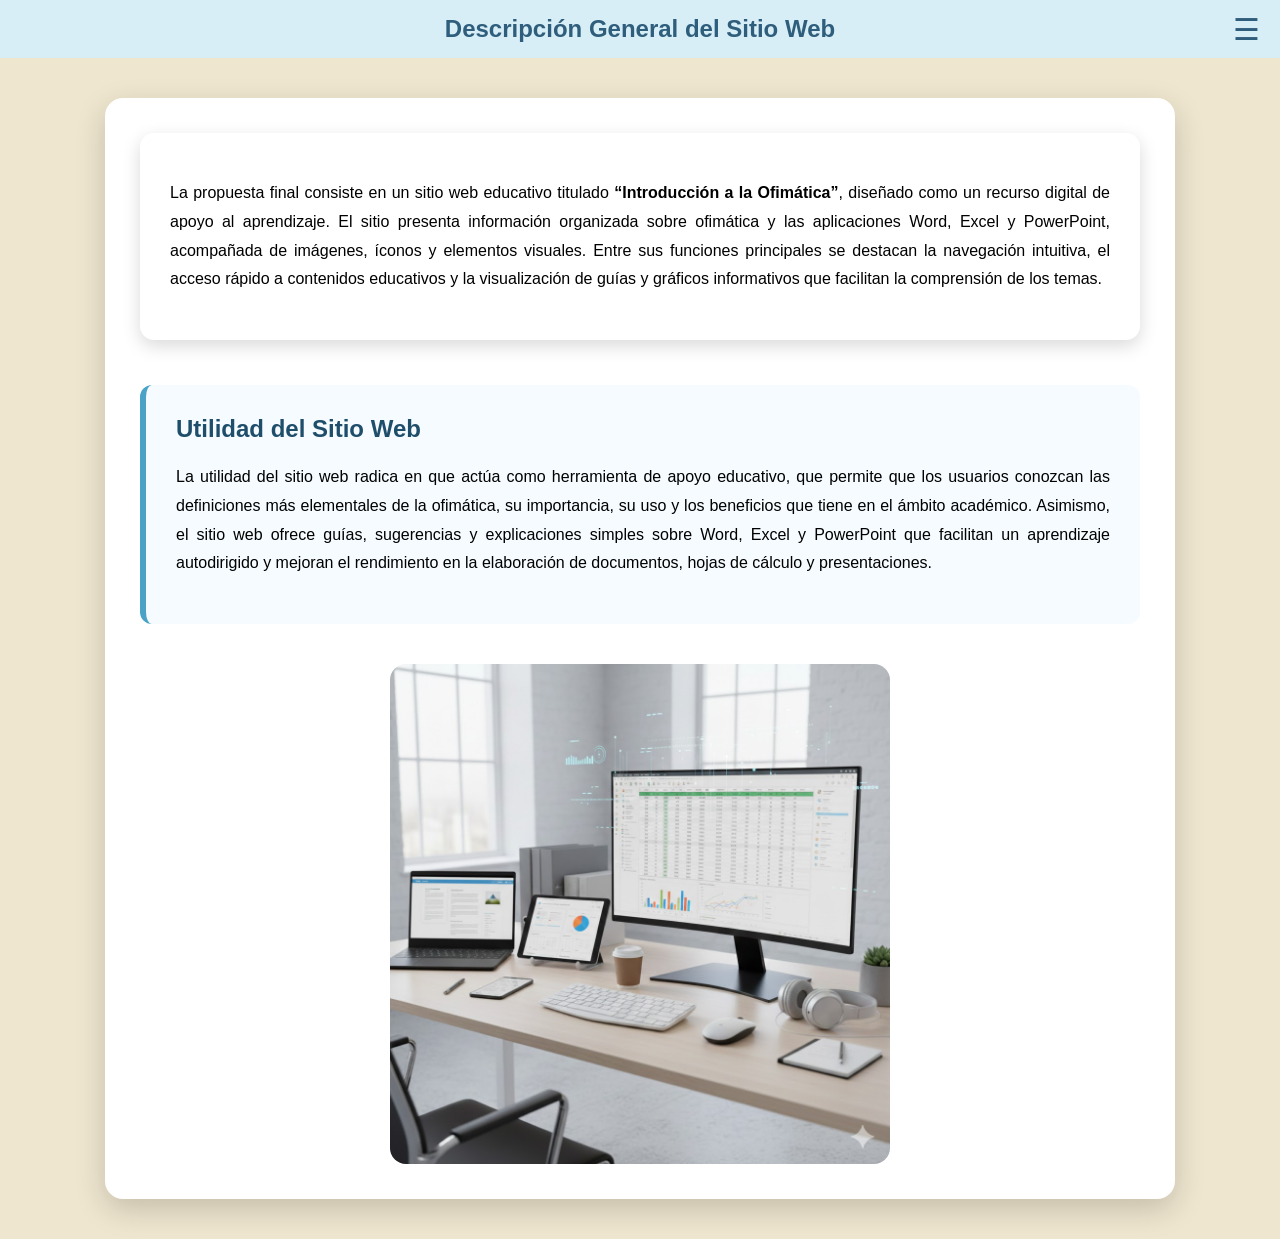
==== descripcion-general.html @ c8c2605b "Add files via upload" ====
<!DOCTYPE html>
<html lang="es">
<head>
<meta charset="UTF-8">
<title>Descripción General</title>
<meta name="viewport" content="width=device-width, initial-scale=1.0">
<link rel="stylesheet" href="css/style.css">
</head>

<body>

<header>
  <h1>Descripción General del Sitio Web</h1>
  <div class="hamburger" onclick="toggleMenu()">☰</div>
</header>

<div class="menu-overlay" id="menu">
  <div class="close-btn" onclick="toggleMenu()">✖</div>
  <ul>
    <li><a href="introduccion.html" onclick="toggleMenu()">Introducción</a></li>
    <li><a href="objetivos.html" onclick="toggleMenu()">Objetivos</a></li>
    <li><a href="descripcion-general.html" onclick="toggleMenu()">Descripción General</a></li>
    <li><a href="aplicaciones-ofimaticas.html" onclick="toggleMenu()">Aplicaciones Ofimáticas</a></li>
    <li><a href="glosario.html" onclick="toggleMenu()">Glosario</a></li>
    <li><a href="practica.html" onclick="toggleMenu()">Práctica</a></li>
  </ul>
</div>

<section class="contenido">

  <!-- DESCRIPCIÓN -->
  <div class="card-descripcion">
    <p class="justify">
      La propuesta final consiste en un sitio web educativo titulado
      <b>“Introducción a la Ofimática”</b>, diseñado como un recurso digital de apoyo
      al aprendizaje. El sitio presenta información organizada sobre ofimática y las
      aplicaciones Word, Excel y PowerPoint, acompañada de imágenes, íconos y elementos
      visuales. Entre sus funciones principales se destacan la navegación intuitiva,
      el acceso rápido a contenidos educativos y la visualización de guías y gráficos
      informativos que facilitan la comprensión de los temas.
    </p>
  </div>
  <!-- UTILIDAD -->
  <div class="utilidad-box">
    <h2>Utilidad del Sitio Web</h2>
    <p class="justify">
      La utilidad del sitio web radica en que actúa como herramienta de apoyo educativo,
      que permite que los usuarios conozcan las definiciones más elementales de la
      ofimática, su importancia, su uso y los beneficios que tiene en el ámbito académico.
      Asimismo, el sitio web ofrece guías, sugerencias y explicaciones simples sobre Word,
      Excel y PowerPoint que facilitan un aprendizaje autodirigido y mejoran el rendimiento
      en la elaboración de documentos, hojas de cálculo y presentaciones.
    </p>
  </div>

  <!-- IMAGEN -->
  <div class="imagen-descripcion">
    <img src="images/descrip1.jpg" alt="Trabajo colaborativo">
  </div>

</section>

<script src="js/menu.js"></script>
</body>
</html>
---- css/style.css ----
body {
    margin: 0;
    font-family: "Segoe UI", sans-serif;
    background-color: #efe6cf;
}

/* ================= HEADER ================= */
header {
    background-color: #d7eef7;
    padding: 15px 20px;
    display: flex;
    align-items: center;
    justify-content: center;
    position: relative;
    color: #2f5d7c;
}

header h1 {
    font-size: 24px;
    margin: 0;
    text-align: center;
}

/* ================= HAMBURGUESA ================= */
.hamburger {
    position: absolute;
    right: 20px;
    font-size: 30px;
    cursor: pointer;
    user-select: none;
}

/* ================= MENÚ ================= */
.menu-overlay {
    position: fixed;
    top: 0;
    right: -100%;
    width: 100%;
    height: 100%;
    background-color: rgba(47,93,124,0.97);
    display: flex;
    justify-content: center;
    align-items: center;
    transition: right 0.4s ease;
    z-index: 1000;
}

.menu-overlay.active {
    right: 0;
}

.close-btn {
    position: absolute;
    top: 20px;
    right: 25px;
    font-size: 35px;
    color: white;
    cursor: pointer;
}

.menu-overlay ul {
    list-style: none;
    padding: 0;
    margin: 0;
    text-align: center;
}

.menu-overlay li {
    margin: 20px 0;
}

.menu-overlay a {
    color: white;
    font-size: 22px;
    text-decoration: none;
    font-weight: bold;
}

.menu-overlay a:hover {
    color: #ffe08a;
}

/* ================= CONTENIDO ================= */
.contenido {
    max-width: 1000px;
    margin: 40px auto;
    padding: 35px;
    background-color: white;
    border-radius: 18px;
    box-shadow: 0 10px 30px rgba(0,0,0,0.18);
}

/* texto como antes */
.justify {
    text-align: justify;
    line-height: 1.8;
}

/* ================= IMÁGENES INTRO ================= */
.imagenes {
    display: grid;
    grid-template-columns: repeat(2, 1fr);
    gap: 30px;
    margin-top: 35px;
}

.imagenes img {
    width: 100%;
    border-radius: 18px;
    box-shadow: 0 8px 22px rgba(0,0,0,0.25);
    transition: transform 0.4s ease, box-shadow 0.4s ease;
}

.imagenes img:hover {
    transform: scale(1.06);
    box-shadow: 0 14px 35px rgba(0,0,0,0.35);
}

/* ================= OBJETIVOS ================= */
.objetivos {
    display: grid;
    grid-template-columns: repeat(auto-fit, minmax(260px, 1fr));
    gap: 25px;
    margin-top: 30px;
}

.objetivo {
    background: linear-gradient(135deg, #eef6fb, #ffffff);
    padding: 25px;
    border-radius: 16px;
    box-shadow: 0 6px 18px rgba(0,0,0,0.15);
    transition: transform 0.3s ease;
}

.objetivo:hover {
    transform: translateY(-6px);
}

.objetivo h3 {
    margin-top: 0;
    color: #1f4e68;
}

/* ================= GLOSARIO ================= */
.lista-glosario li {
    margin-bottom: 12px;
    line-height: 1.6;
}

/* ================= RESPONSIVE ================= */
@media (max-width: 900px) {
    header h1 {
        font-size: 18px;
    }

    .imagenes {
        grid-template-columns: 1fr;
    }
}
/* OBJETIVO GENERAL */
.objetivo-general {
    background-color: #eaf6fb;
    border-left: 6px solid #4aa3c7;
    padding: 25px;
    border-radius: 10px;
    margin-bottom: 40px;
}

.objetivo-general h2 {
    margin-top: 0;
    color: #1f4e6b;
}

/* TÍTULO OBJETIVOS ESPECÍFICOS */
.titulo-especificos {
    margin-bottom: 25px;
    color: #1f4e6b;
}

/* GRID DE OBJETIVOS */
.objetivos-grid {
    display: grid;
    grid-template-columns: repeat(auto-fit, minmax(250px, 1fr));
    gap: 25px;
    margin-bottom: 40px;
}

/* TARJETAS */
.objetivo-card {
    background-color: #f8fcff;
    padding: 20px;
    border-radius: 12px;
    box-shadow: 0 4px 12px rgba(0,0,0,0.12);
    display: flex;
    gap: 15px;
    align-items: flex-start;
    transition: transform 0.3s ease, box-shadow 0.3s ease;
}

.objetivo-card span {
    background-color: #4aa3c7;
    color: white;
    font-weight: bold;
    border-radius: 50%;
    width: 26px;
    height: 26px;
    display: flex;
    align-items: center;
    justify-content: center;
    flex-shrink: 0;
}

/* HOVER (interacción que tú querías) */
.objetivo-card:hover {
    transform: translateY(-6px);
    box-shadow: 0 8px 18px rgba(0,0,0,0.2);
}

/* IMAGEN */
.imagen-objetivo img {
    max-width: 600px;
    width: 100%;
    display: block;
    margin: 0 auto;
    border-radius: 14px;
    transition: transform 0.4s ease;
}

.imagen-objetivo img:hover {
    transform: scale(1.05);
}
/* DESCRIPCIÓN GENERAL */
.card-descripcion {
    background-color: #ffffff;
    padding: 30px;
    border-radius: 14px;
    box-shadow: 0 6px 18px rgba(0,0,0,0.15);
    margin-bottom: 45px;
    line-height: 1.7;
}

/* GRID APLICACIONES */
.apps-grid {
    display: flex;
    flex-direction: column;
    gap: 25px;
    margin-bottom: 45px;
}

/* UTILIDAD */
.utilidad-box {
    background-color: #f5fbff;
    padding: 30px;
    border-left: 6px solid #4aa3c7;
    border-radius: 12px;
    margin-bottom: 40px;
}

.utilidad-box h2 {
    margin-top: 0;
    color: #1f4e6b;
}

/* IMAGEN */
.imagen-descripcion img {
    width: 100%;
    max-width: 500px;
    display: block;
    margin: 0 auto;
    border-radius: 16px;
    transition:
}
/* APLICACIONES OFIMÁTICAS */
.app-card {
    display: flex;
    align-items: center;
    gap: 25px;
    padding: 25px;
    margin-bottom: 30px;
    border-radius: 14px;
    box-shadow: 0 6px 16px rgba(0,0,0,0.15);
    transition: transform 0.3s ease, box-shadow 0.3s ease;
}

.app-card:hover {
    transform: translateY(-6px);
    box-shadow: 0 10px 24px rgba(0,0,0,0.25);
}

.app-card img {
    width: 90px;
    transition: transform 0.3s ease;
}

.app-card:hover img {
    transform: scale(1.1);
}

.word {
    background-color: #eaf4fb;
}

.excel {
    background-color: #eef9f1;
    flex-direction: row-reverse;
	font-size: 20px
		
}

}

.powerpoint {
    background-color: #fff1e8;
}

.app-card h2 {
    margin-top: 0;
    color: #2f5d7c;
}

.imagen-final img {
    width: 100%;
    max-width: 420px;
    display: block;
    margin: 40px auto 0;
    border-radius: 16px;
    box-shadow: 0 8px 22px rgba(0,0,0,0.25);
}
/* APLICACIONES OFIMÁTICAS */
.app-card {
    display: flex;
    align-items: center;
    gap: 25px;
    padding: 25px;
    margin-bottom: 30px;
    border-radius: 14px;
    box-shadow: 0 6px 16px rgba(0,0,0,0.15);
    transition: transform 0.3s ease, box-shadow 0.3s ease;
}

.app-card:hover {
    transform: translateY(-6px);
    box-shadow: 0 10px 24px rgba(0,0,0,0.25);
}

.app-card img {
    width: 90px;
    transition: transform 0.3s ease;
}

.app-card:hover img {
    transform: scale(1.1);
}

.word {
    background-color: #eaf4fb;
}

.excel {
    background-color: #eef9f1;
    flex-direction: row-reverse;
}

.powerpoint {
    background-color: #fff1e8;
}

.app-card h2 {
    margin-top: 0;
    color: #2f5d7c;
}

.imagen-final img {
    width: 100%;
    max-width: 420px;
    display: block;
    margin: 40px auto 0;
    border-radius: 16px;
    box-shadow: 0 8px 22px rgba(0,0,0,0.25);
}

/* RESPONSIVE */
@media (max-width: 768px) {
    .app-card {
        flex-direction: column;
        text-align: center;
    }
}
/* GLOSARIO */
.titulo-glosario {
    color: #2f5d7c;
    margin-bottom: 20px;
}

.lista-glosario {
    list-style: none;
    padding: 0;
}

.lista-glosario li {
    display: flex;
    align-items: flex-start;
    gap: 12px;
    margin-bottom: 14px;
    line-height: 1.6;
    background-color: #f6fbff;
    padding: 14px 18px;
    border-radius: 10px;
    box-shadow: 0 4px 10px rgba(0,0,0,0.08);
    transition: transform 0.3s ease;
}

.lista-glosario li:hover {
    transform: translateX(6px);
}

.check {
    color: #3fa9f5;
    font-weight: bold;
    font-size: 18px;
    margin-top: 2px;
}

/* IMAGEN FINAL */
.imagen-glosario-final img {
    width: 100%;
    max-width: 420px;
    display: block;
    margin: 40px auto 0;
    border-radius: 16px;
    box-shadow: 0 8px 22px rgba(0,0,0,0.25);
}
/* ===== PRÁCTICA ===== */
.practica {
    text-align: center;
}

.practica-texto {
    background-color: #f4f9fc;
    padding: 25px;
    border-radius: 12px;
    border-left: 6px solid #4fa3c7;
    margin-bottom: 30px;
}

.practica-texto h2 {
    margin-top: 0;
    color: #1f4e68;
	text-align: center;
}

.practica-texto p {
    line-height: 1.7;
    max-width: 800px;
    margin: 0 auto;
}

.juego-educaplay {
    display: flex;
    justify-content: center;
    margin-top: 20px;
}

.juego-educaplay iframe {
    width: 100%;
    max-width: 900px;
    height: 550px;
    border-radius: 14px;
    box-shadow: 0 6px 18px rgba(0,0,0,0.25);
    border: none;
    transition: transform 0.3s ease;
}

.juego-educaplay iframe:hover {
    transform: scale(1.02);
}

/* RESPONSIVE */
@media (max-width: 768px) {
    .juego-educaplay iframe {
        height: 420px;
    }
}

.titulo-practica {
    color: #1f4e68;
    text-align: center;
    margin-top: 0;
    margin-bottom: 25px;
}
.video-contenedor {
    display: flex;
    justify-content: center;
    margin: 35px 0;
}

.video-contenedor iframe {
    width: 100%;
    max-width: 800px;
    height: 450px;
    border-radius: 14px;
    box-shadow: 0 6px 18px rgba(0,0,0,0.25);
}
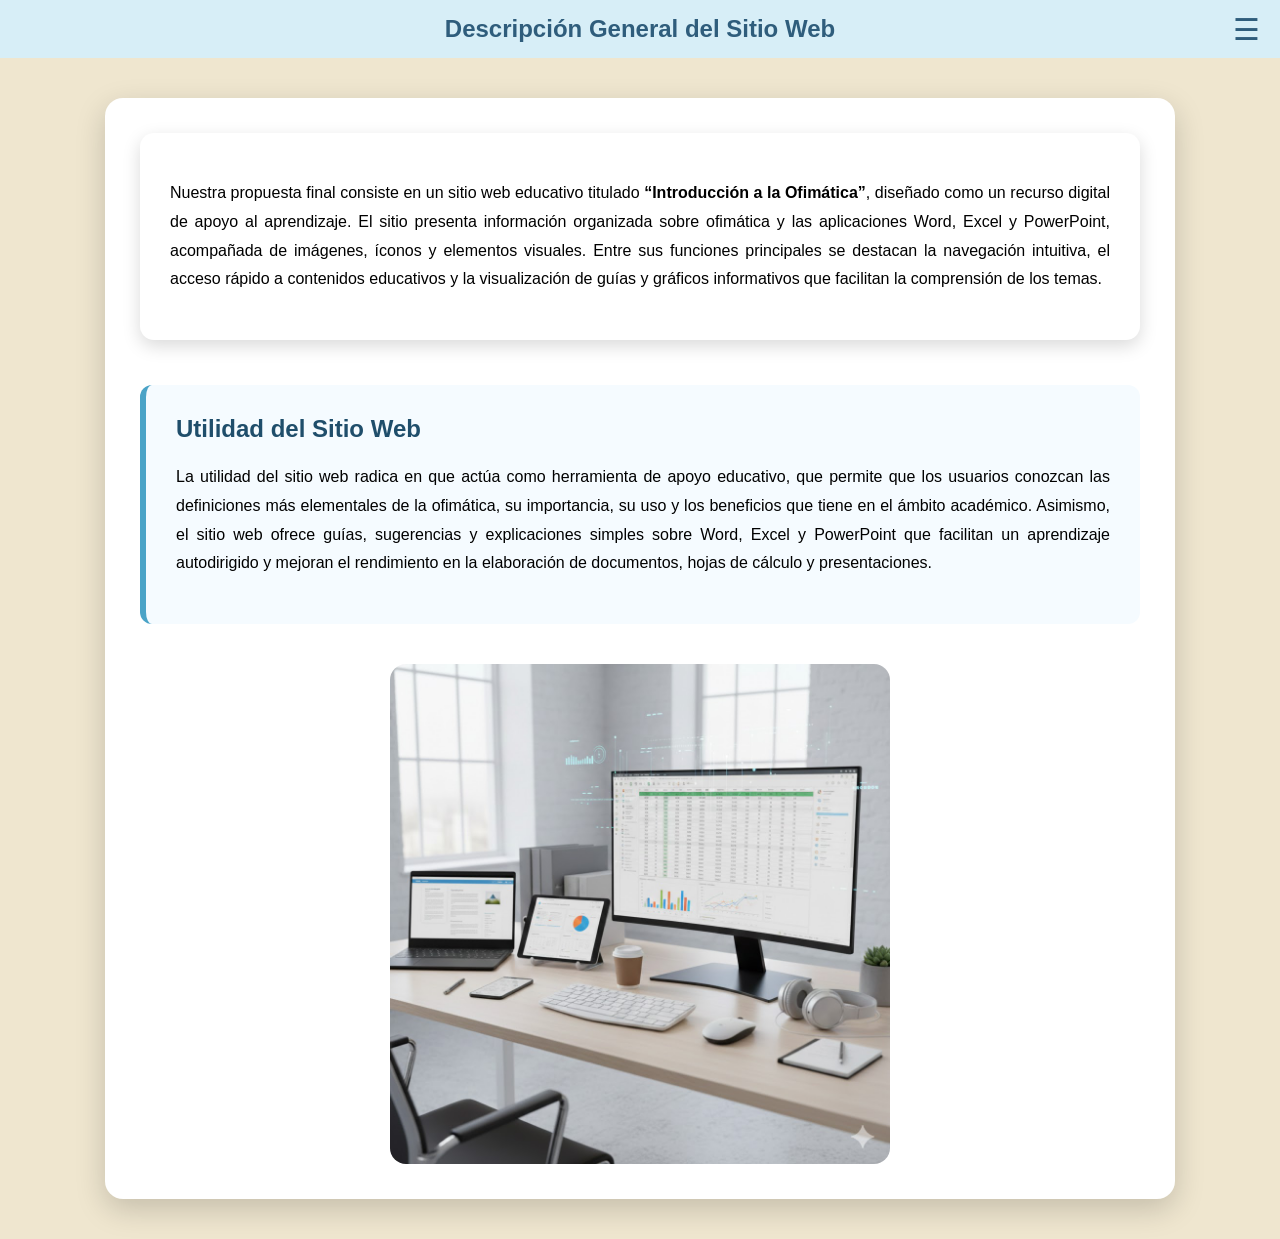
==== commit 86b265b5: "Update descripcion-general.html" ====
--- a/descripcion-general.html
+++ b/descripcion-general.html
@@ -31,7 +31,7 @@
   <!-- DESCRIPCIÓN -->
   <div class="card-descripcion">
     <p class="justify">
-      La propuesta final consiste en un sitio web educativo titulado
+      Nuestra propuesta final consiste en un sitio web educativo titulado
       <b>“Introducción a la Ofimática”</b>, diseñado como un recurso digital de apoyo
       al aprendizaje. El sitio presenta información organizada sobre ofimática y las
       aplicaciones Word, Excel y PowerPoint, acompañada de imágenes, íconos y elementos
@@ -63,3 +63,4 @@
 <script src="js/menu.js"></script>
 </body>
 </html>
+
--- a/css/style.css
+++ b/css/style.css
@@ -298,6 +298,7 @@
 
 .word {
     background-color: #eaf4fb;
+	font-size: 20px
 }
 
 .excel {
@@ -307,10 +308,10 @@
 		
 }
 
-}
 
 .powerpoint {
     background-color: #fff1e8;
+	font-size: 20px
 }
 
 .app-card h2 {
@@ -352,18 +353,6 @@
     transform: scale(1.1);
 }
 
-.word {
-    background-color: #eaf4fb;
-}
-
-.excel {
-    background-color: #eef9f1;
-    flex-direction: row-reverse;
-}
-
-.powerpoint {
-    background-color: #fff1e8;
-}
 
 .app-card h2 {
     margin-top: 0;
